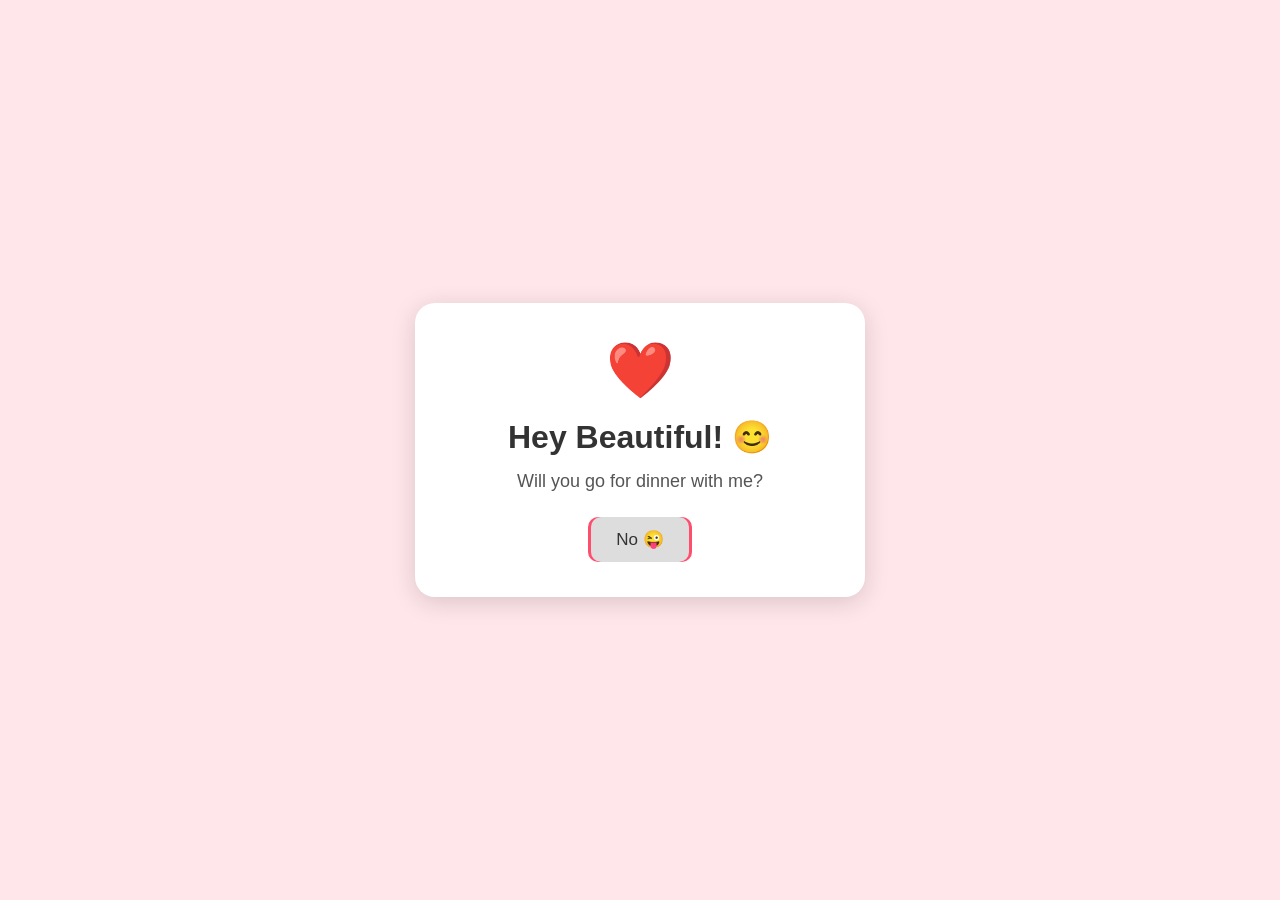
==== index.html @ e5508ec2 "Update and rename inndex.html to index.html" ====
<!DOCTYPE html>
<html lang="en">

<head>
    <meta charset="UTF-8">
    <meta name="viewport" content="width=device-width, initial-scale=1.0">

    <title>Our Dinner Date ❤️</title>

    <link rel="stylesheet" href="style.css">
</head>

<body>

    <!-- PAGE 1 -->
    <div class="container page" id="page1">

        <div class="heart">❤️</div>

        <h1>Hey Beautiful! 😊</h1>

        <p>Will you go for dinner with me?</p>

        <div class="buttons">

            <button id="yesBtn">
                Yes ❤️
            </button>

            <button id="noBtn">
                No 😜
            </button>

        </div>

    </div>


    <!-- PAGE 2 -->
    <div class="container page hidden" id="page2">

        <div class="heart">🍽️</div>

        <h1>Choose Our Place ❤️</h1>

        <p>Where should we go for dinner?</p>


        <div class="restaurant-list">

            <div class="restaurant" data-name="The SKY 360 Revolving Restaurant">
                <h3>🌆 The SKY 360</h3>
                <p>The Maple Hotel, Bhopal</p>
            </div>


            <div class="restaurant" data-name="Under The Mango Tree">
                <h3>🌳 Under The Mango Tree</h3>
                <p>Bhopal</p>
            </div>


            <div class="restaurant" data-name="Farzi Cafe Bhopal">
                <h3>🍴 Farzi Cafe</h3>
                <p>Bhopal</p>
            </div>

        </div>


        <button class="nextBtn" id="restaurantNext">
            Next ❤️
        </button>

    </div>


    <!-- PAGE 3 -->
    <div class="container page hidden" id="page3">

        <div class="heart">📅</div>

        <h1>Choose The Date</h1>

        <p>When should we meet?</p>


        <input type="date" id="dateInput">


        <h2>Choose Time ⏰</h2>

        <div class="time-list">

            <button class="timeBtn">7:00 PM</button>

            <button class="timeBtn">7:30 PM</button>

            <button class="timeBtn">8:00 PM</button>

            <button class="timeBtn">8:30 PM</button>

        </div>


        <button class="nextBtn" id="confirmBtn">
            Confirm Date ❤️
        </button>

    </div>


    <!-- PAGE 4 -->
    <div class="container page hidden" id="page4">

        <div class="heart">🥰</div>

        <h1>It's A Date! ❤️</h1>

        <p>I'm really happy you said YES!</p>


        <div class="confirmation">

            <h3>📍 Restaurant</h3>
            <p id="finalRestaurant"></p>


            <h3>📅 Date</h3>
            <p id="finalDate"></p>


            <h3>⏰ Time</h3>
            <p id="finalTime"></p>


            <h3>🍽️ Dinner</h3>
            <p>Good food, good conversation & lots of memories ❤️</p>

        </div>


        <h2>Can't wait to see you! 🥰❤️</h2>

    </div>


    <script src="script.js"></script>

</body>

</html>
---- style.css ----
* {
    margin: 0;
    padding: 0;
    box-sizing: border-box;
}


body {
    min-height: 100vh;

    display: flex;
    justify-content: center;
    align-items: center;

    font-family: Arial, sans-serif;

    background: #ffe6eb;

    padding: 20px;
}


.container {
    width: 100%;
    max-width: 450px;

    background: white;

    padding: 35px;

    border-radius: 20px;

    text-align: center;

    box-shadow: 0 5px 25px rgba(0, 0, 0, 0.15);
}


.hidden {
    display: none;
}


.heart {
    font-size: 55px;

    margin-bottom: 15px;
}


h1 {
    color: #333;

    margin-bottom: 15px;
}


p {
    font-size: 18px;

    color: #555;

    margin-bottom: 25px;
}


/* Buttons */

.buttons {
    display: flex;

    justify-content: center;

    gap: 20px;
}


button {
    border: none;

    padding: 12px 25px;

    border-radius: 10px;

    font-size: 17px;

    cursor: pointer;
}


#yesBtn {
    background: #ff4d6d;

    color: white;
}


#noBtn {
    background: #ddd;

    color: #333;

    position: fixed;
}


#yesBtn:hover {
    transform: scale(1.08);
}


/* Restaurant */

.restaurant-list {
    margin-top: 20px;
}


.restaurant {
    border: 2px solid #eee;

    padding: 18px;

    margin-bottom: 12px;

    border-radius: 12px;

    cursor: pointer;

    transition: 0.2s;
}


.restaurant:hover {
    border-color: #ff4d6d;

    background: #fff0f3;
}


.restaurant.selected {
    border-color: #ff4d6d;

    background: #ffe6eb;
}


.restaurant h3 {
    margin-bottom: 7px;

    color: #333;
}


.restaurant p {
    font-size: 14px;

    margin: 0;
}


/* Next Button */

.nextBtn {
    margin-top: 20px;

    background: #ff4d6d;

    color: white;

    width: 100%;
}


/* Date */

input[type="date"] {
    width: 100%;

    padding: 12px;

    border: 1px solid #ccc;

    border-radius: 10px;

    font-size: 16px;

    margin-bottom: 25px;
}


h2 {
    margin-top: 20px;

    margin-bottom: 15px;

    color: #ff4d6d;
}


/* Time */

.time-list {
    display: grid;

    grid-template-columns: 1fr 1fr;

    gap: 10px;
}


.timeBtn {
    background: #f1f1f1;

    color: #333;
}


.timeBtn.selected {
    background: #ff4d6d;

    color: white;
}


/* Confirmation */

.confirmation {
    background: #fff0f3;

    padding: 20px;

    border-radius: 15px;

    margin: 25px 0;
}


.confirmation h3 {
    color: #ff4d6d;

    margin-top: 10px;

    margin-bottom: 5px;
}


.confirmation p {
    font-size: 16px;

    margin-bottom: 15px;
}
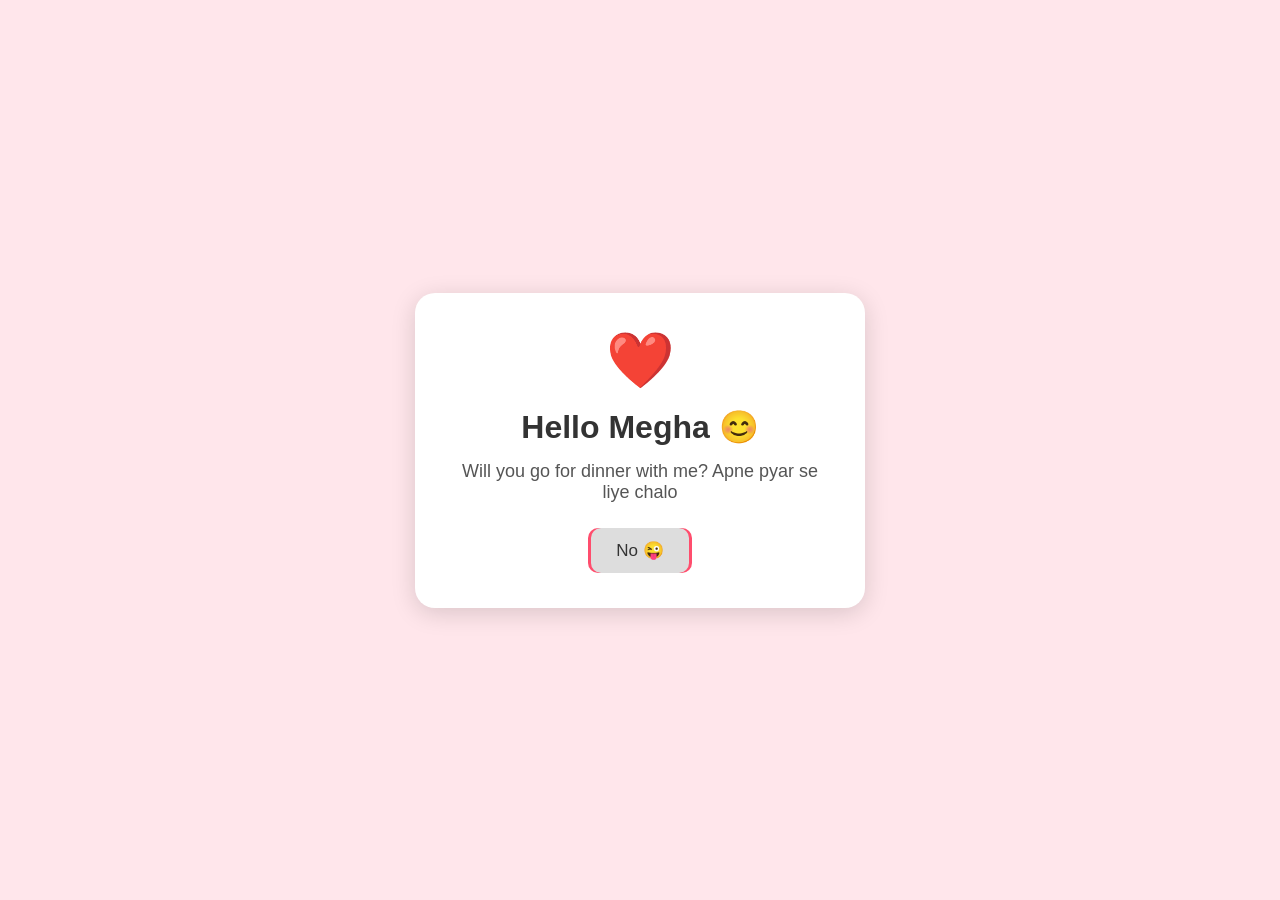
==== commit 8a63fe6c: "Update index.html" ====
--- a/index.html
+++ b/index.html
@@ -17,9 +17,10 @@
 
         <div class="heart">❤️</div>
 
-        <h1>Hey Beautiful! 😊</h1>
+        <h1>Hello Megha 😊</h1>
 
-        <p>Will you go for dinner with me?</p>
+        <p>Will you go for dinner with me?
+        Apne pyar se liye chalo</p>
 
         <div class="buttons">
 
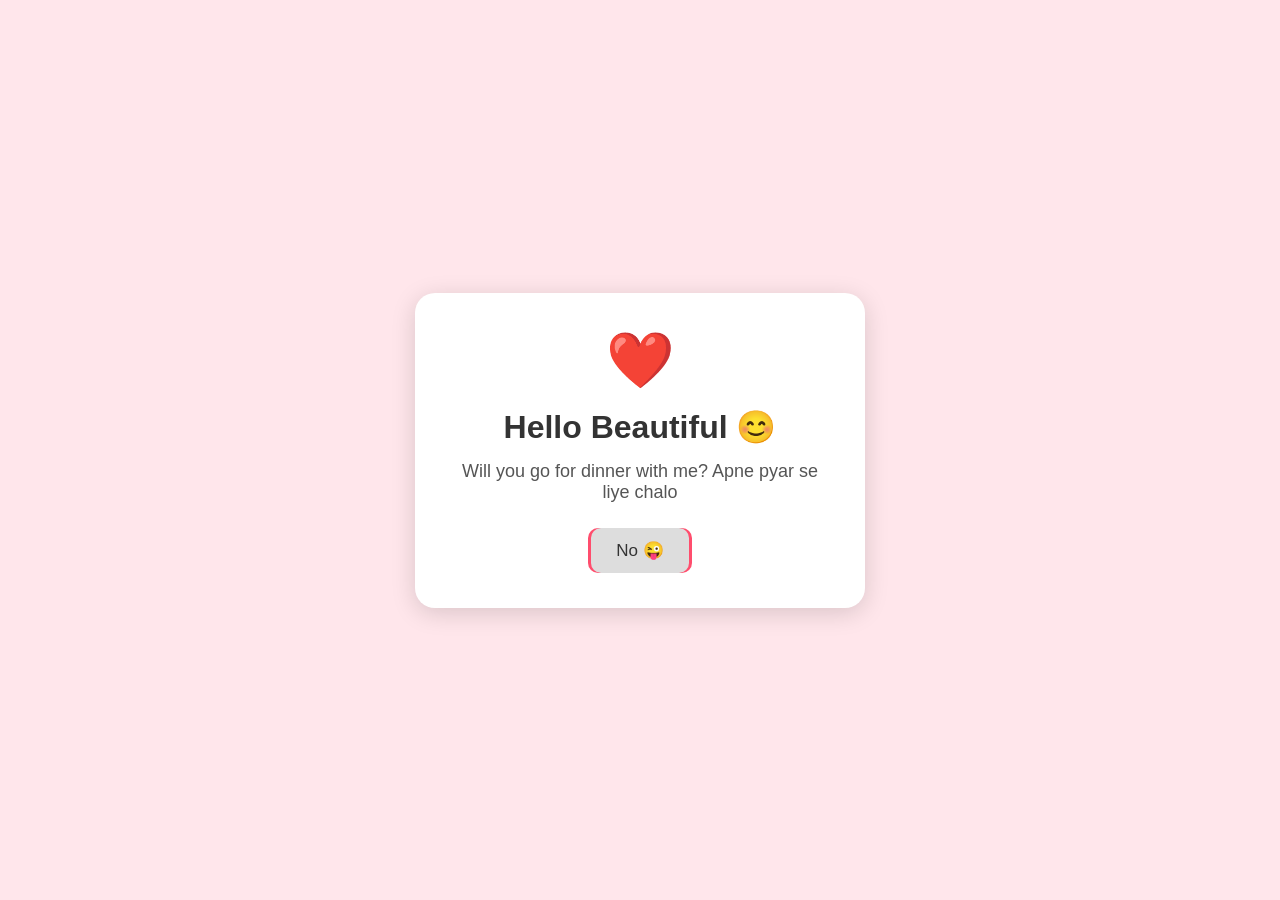
==== commit eb2ba6aa: "Update index.html" ====
--- a/index.html
+++ b/index.html
@@ -17,7 +17,7 @@
 
         <div class="heart">❤️</div>
 
-        <h1>Hello Megha 😊</h1>
+        <h1>Hello Beautiful 😊</h1>
 
         <p>Will you go for dinner with me?
         Apne pyar se liye chalo</p>
